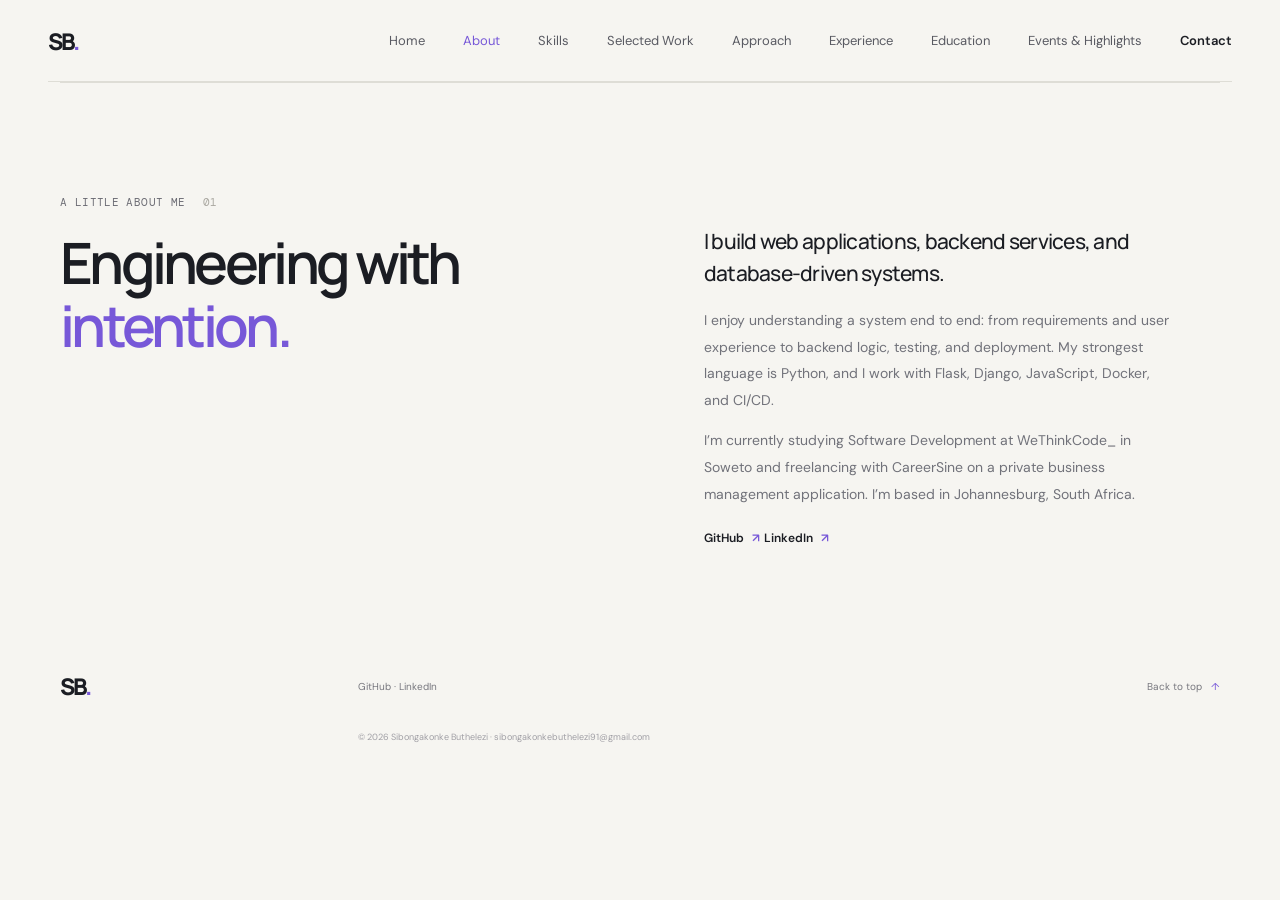
==== about.html @ 2654a07a "built personal portfolio :" ====
<!doctype html>
<html lang="en">
  <head>
    <meta charset="UTF-8" />
    <meta name="viewport" content="width=device-width, initial-scale=1" />
    <meta name="description" content="About information for Sibongakonke Buthelezi, a software engineer in Johannesburg." />
    <meta name="theme-color" content="#f6f5f1" />
    <title>About — Sibongakonke Buthelezi</title>
    <link rel="stylesheet" href="styles.css" />
    <script src="script.js" defer></script>
  </head>
  <body>
    <a class="skip-link" href="#main">Skip to content</a>

    <header class="site-header">
      <a class="wordmark" href="index.html" aria-label="Sibongakonke Buthelezi, home">SB<span>.</span></a>
      <button class="menu-toggle" type="button" aria-expanded="false" aria-controls="site-nav" aria-label="Open navigation">
        <span></span><span></span>
      </button>
      <nav class="site-nav" id="site-nav" aria-label="Main navigation">
        <a href="index.html">Home</a>
        <a href="about.html" aria-current="page">About</a>
        <a href="skills.html">Skills</a>
        <a href="work.html">Selected Work</a>
        <a href="approach.html">Approach</a>
        <a href="experience.html">Experience</a>
        <a href="education.html">Education</a>
        <a href="events.html">Events & Highlights</a>
        <a href="contact.html">Contact</a>
      </nav>
    </header>

    <main id="main">
      <section class="about section-wrap section-pad" id="about">
        <div class="section-heading">
          <p class="eyebrow">A little about me <span class="section-index">01</span></p>
          <h2>Engineering with<br /><span>intention.</span></h2>
        </div>
        <div class="about-copy">
          <p class="about-lead">
            I build web applications, backend services, and database-driven systems.
          </p>
          <p>
            I enjoy understanding a system end to end: from requirements and
            user experience to backend logic, testing, and deployment. My
            strongest language is Python, and I work with Flask, Django,
            JavaScript, Docker, and CI/CD.
          </p>
          <p>
            I’m currently studying Software Development at WeThinkCode_ in
            Soweto and freelancing with CareerSine on a private business
            management application. I’m based in Johannesburg, South Africa.
          </p>
          <a class="text-link about-link" href="https://github.com/sibongakonkebuthelezi91" target="_blank" rel="noopener noreferrer">GitHub <span aria-hidden="true">↗</span></a>
          <a class="text-link about-link" href="https://www.linkedin.com/in/sibongakonke-buthelezi-274b76344" target="_blank" rel="noopener noreferrer">LinkedIn <span aria-hidden="true">↗</span></a>
        </div>
      </section>
    </main>

    <footer class="site-footer section-wrap">
      <a class="wordmark footer-mark" href="index.html">SB<span>.</span></a>
      <p><a href="https://github.com/sibongakonkebuthelezi91" target="_blank" rel="noopener noreferrer">GitHub</a> · <a href="https://www.linkedin.com/in/sibongakonke-buthelezi-274b76344" target="_blank" rel="noopener noreferrer">LinkedIn</a></p>
      <a class="back-top" href="#main">Back to top <span aria-hidden="true">↑</span></a>
      <p class="copyright">© <span id="year"></span> Sibongakonke Buthelezi · <a href="mailto:sibongakonkebuthelezi91@gmail.com">sibongakonkebuthelezi91@gmail.com</a></p>
    </footer>
  </body>
</html>
---- styles.css ----
@import url("https://fonts.googleapis.com/css2?family=DM+Mono:wght@400;500&family=DM+Sans:wght@400;500;600;700&family=Manrope:wght@400;500;600;700;800&display=swap");

:root {
  color-scheme: light;
  --paper: #f6f5f1;
  --ink: #1b1d23;
  --muted: #71727a;
  --line: #deddd6;
  --purple: #7758d8;
  --green: #c1e46c;
  --display: "Manrope", "Arial", sans-serif;
  --body: "DM Sans", "Arial", sans-serif;
  --mono: "DM Mono", monospace;
}

* { box-sizing: border-box; }
html { scroll-behavior: smooth; scroll-padding-top: 90px; }
body { margin: 0; background: var(--paper); color: var(--ink); font-family: var(--body); -webkit-font-smoothing: antialiased; }
a { color: inherit; text-decoration: none; }
button { font: inherit; }
.section-wrap { width: min(1160px, calc(100% - 96px)); margin-inline: auto; }
.skip-link { position: absolute; z-index: 10; top: 12px; left: 12px; padding: 12px 16px; transform: translateY(-160%); background: var(--ink); color: white; }
.skip-link:focus { transform: translateY(0); }

.site-header { height: 82px; width: min(1280px, calc(100% - 96px)); margin: 0 auto; display: flex; align-items: center; justify-content: space-between; border-bottom: 1px solid var(--line); }
.wordmark { font: 800 23px var(--display); letter-spacing: -2px; }
.wordmark span { color: var(--purple); }
.site-nav { display: flex; align-items: center; gap: 38px; color: #595a62; font-size: 13px; }
.site-nav a { transition: color .2s ease; }
.site-nav a:hover, .text-link:hover, .back-top:hover { color: var(--purple); }
.site-nav a[aria-current="page"] { color: var(--purple); }
.site-nav a[href="contact.html"] { color: var(--ink); font-weight: 600; }
.site-nav a[href="contact.html"][aria-current="page"] { color: var(--purple); }
.menu-toggle { display: none; }

.hero { position: relative; min-height: 660px; padding-top: 103px; display: grid; grid-template-columns: 1.03fr .97fr; align-items: start; }
.eyebrow { margin: 0; color: #6c6c74; font: 11px var(--mono); letter-spacing: .035em; text-transform: uppercase; }
.status-dot { display: inline-block; width: 7px; height: 7px; margin: 0 8px 1px 0; border-radius: 50%; background: #78a84c; box-shadow: 0 0 0 3px #78a84c20; }
.eyebrow-divider { padding: 0 8px; color: #b5b3ad; }
h1, h2, h3, p { margin-top: 0; }
.hero h1 { margin: 29px 0 20px; font: 600 clamp(55px, 6.2vw, 80px)/1.03 var(--display); letter-spacing: -.075em; }
.hero h1 span, h2 span { color: var(--purple); }
.hero-intro { max-width: 440px; margin-bottom: 29px; color: #62636b; font-size: 16px; line-height: 1.8; }
.hero-actions { display: flex; align-items: center; gap: 25px; }
.button { display: inline-flex; min-height: 49px; align-items: center; justify-content: center; gap: 22px; padding: 0 19px; font-size: 12px; font-weight: 600; transition: transform .2s ease, background .2s ease; }
.button:hover { transform: translateY(-2px); }
.button-dark { background: var(--ink); color: white; }
.button-dark:hover { background: var(--purple); }
.button span { font-size: 16px; }
.text-link { font-size: 12px; font-weight: 600; transition: color .2s ease; }
.text-link span { margin-left: 5px; color: var(--purple); }
.hero-note { display: flex; align-items: center; gap: 12px; margin-top: 68px; }
.hero-note p { margin: 0; color: #77777d; font-size: 11px; }
.note-line { width: 27px; height: 1px; background: var(--purple); }

.hero-art { position: relative; height: 400px; margin: 21px 4px 0 14px; overflow: hidden; background: #e9e7e0; }
.art-orbit { position: absolute; border: 1px solid #c8c4bc; border-radius: 50%; }
.orbit-one { width: 510px; height: 510px; top: -57px; left: 15px; }
.orbit-two { width: 390px; height: 390px; top: 4px; left: 75px; border-color: #d7d4cc; }
.art-sun { position: absolute; width: 165px; height: 165px; top: 43px; right: 51px; border-radius: 50%; background: #d5cdf0; }
.hero-photo-card { position: absolute; top: 74px; left: 50%; width: min(320px, 72%); transform: translateX(-50%) rotate(-4deg); overflow: hidden; border: 8px solid rgba(255,255,255,.76); background: #f5f2ea; box-shadow: 0 22px 42px rgba(28, 25, 36, .18); }
.hero-photo-card img { display: block; width: 100%; height: 310px; object-fit: cover; }
.hero-photo-badge { position: absolute; right: 14px; bottom: 14px; padding: 8px 12px; background: rgba(27,29,35,.7); color: #f6f5f1; font: 700 9px var(--mono); letter-spacing: .06em; text-transform: uppercase; }
.art-caption { position: absolute; right: 19px; bottom: 16px; left: 19px; display: flex; justify-content: space-between; color: #74736f; font: 9px var(--mono); text-transform: uppercase; letter-spacing: .06em; }
.art-spark { position: absolute; color: var(--purple); font-size: 20px; }
.spark-one { top: 54px; left: 34px; }
.spark-two { right: 39px; bottom: 81px; color: #94934e; font-size: 13px; }
.scroll-cue { position: absolute; bottom: 34px; left: 0; display: flex; align-items: center; gap: 11px; color: #787880; font: 10px var(--mono); }
.scroll-cue span { display: inline-block; width: 26px; height: 1px; background: #aaa8a1; }

.section-pad { padding-top: 112px; padding-bottom: 116px; }
.page-directory { padding-top: 35px; padding-bottom: 105px; display: grid; grid-template-columns: .75fr 1.25fr; gap: 55px; border-top: 1px solid var(--line); }
.directory-heading h2 { margin-top: 20px; }
.directory-heading h2 span { color: var(--purple); }
.page-grid { display: grid; grid-template-columns: repeat(2, minmax(0, 1fr)); align-content: start; column-gap: 24px; }
.page-card { position: relative; min-height: 92px; padding: 15px 34px 15px 0; border-bottom: 1px solid var(--line); transition: color .2s ease; }
.page-card:hover { color: var(--purple); }
.page-card .eyebrow { font-size: 9px; }
.page-card h2 { margin: 8px 0 0; color: inherit; font: 600 16px var(--display); letter-spacing: -.035em; }
.page-card-arrow { position: absolute; top: 37px; right: 5px; color: var(--purple); }
.about { border-top: 1px solid var(--line); display: grid; grid-template-columns: 1fr 1fr; gap: 11%; }
.section-index { margin-left: 10px; color: #aaa8a1; }
h2 { margin: 22px 0 0; font: 600 clamp(39px, 4.6vw, 57px)/1.1 var(--display); letter-spacing: -.065em; }
.about-copy { max-width: 470px; padding-top: 31px; }
.about-copy p { color: #71727a; font-size: 14px; line-height: 1.9; }
.about-copy .about-lead { margin-bottom: 18px; color: var(--ink); font: 500 21px/1.5 var(--display); letter-spacing: -.035em; }
.about-link { display: inline-block; margin-top: 9px; }

.work { border-top: 1px solid var(--line); }
.work-heading { display: flex; align-items: end; justify-content: space-between; margin-bottom: 48px; }
.work-intro { max-width: 330px; margin: 0 0 4px; color: #71727a; font-size: 13px; line-height: 1.8; }
.project-grid { display: grid; grid-template-columns: 1.15fr .85fr; gap: 22px; }
.project-card { min-width: 0; }
.project-visual { position: relative; height: 300px; overflow: hidden; }
.event-video-visual { display: grid; place-items: center; background: #23242d; }
.event-video { display: block; width: 100%; height: 100%; object-fit: contain; }
.event-video-visual .visual-label { padding: 5px 8px; background: #23242dcc; color: #fff; }
.visual-portfolio { display: grid; place-items: center; background: #ddd7f0; }
.mini-browser { width: 64%; height: 185px; transform: rotate(-4deg); background: #f9f8f5; box-shadow: 0 18px 38px #51477225; }
.mini-browser-bar { height: 18px; display: flex; align-items: center; gap: 4px; padding-left: 9px; background: #e9e7e1; }
.mini-browser-bar span { width: 4px; height: 4px; border-radius: 50%; background: #b9b6b1; }
.mini-layout { position: relative; padding: 20px 22px; }
.mini-layout i { display: block; width: 25%; height: 5px; margin-bottom: 15px; background: #9882d4; }
.mini-layout b, .mini-layout em { display: block; width: 60%; height: 10px; margin-bottom: 5px; background: #33343b; }
.mini-layout em { width: 43%; height: 4px; background: #c4c2c1; }
.mini-block { display: inline-block; width: 42%; height: 50px; margin: 18px 3% 0 0; background: #ded8f0; }
.mini-block:last-child { background: #e8e6df; }
.visual-product { background: #dbe2d7; }
.product-shape { position: absolute; border-radius: 50%; }
.shape-one { width: 240px; height: 240px; top: -52px; right: -26px; background: #c6d59f; }
.shape-two { width: 190px; height: 190px; bottom: -56px; left: 24px; background: #929b77; }
.shape-three { width: 106px; height: 106px; top: 89px; left: 39%; border: 1px solid #5d6850; background: #dbe2d7; }
.visual-label { position: absolute; bottom: 14px; left: 16px; color: #5e5c62; font: 9px var(--mono); text-transform: uppercase; letter-spacing: .06em; }
.project-info { position: relative; padding: 21px 1px 0; display: grid; grid-template-columns: 1fr 26px; }
.project-type { margin-bottom: 8px; color: #818087; font: 9px var(--mono); text-transform: uppercase; letter-spacing: .04em; }
.project-info h3 { margin: 0; font: 600 19px var(--display); letter-spacing: -.04em; }
.project-arrow { justify-self: end; color: var(--purple); font-size: 18px; }
.project-description { max-width: 360px; grid-column: 1 / -1; margin: 13px 0 0; color: #74747b; font-size: 12px; line-height: 1.7; }
.work-footnote { margin: 35px 0 0; color: #898890; font-size: 11px; }
.work-footnote span { margin-right: 5px; color: var(--purple); }

.approach { border-top: 1px solid var(--line); display: grid; grid-template-columns: .85fr 1.15fr; gap: 10%; }
.approach-heading > p:last-child { max-width: 290px; margin: 22px 0 0; color: #71727a; font-size: 13px; line-height: 1.8; }
.principles { border-top: 1px solid var(--line); }
.principle { min-height: 117px; padding: 24px 0; display: grid; grid-template-columns: 46px 1fr 22px; align-items: start; gap: 10px; border-bottom: 1px solid var(--line); }
.principle-number { padding-top: 3px; color: #94929a; font: 10px var(--mono); }
.principle h3 { margin-bottom: 7px; font: 600 16px var(--display); letter-spacing: -.025em; }
.principle p { max-width: 390px; margin: 0; color: #77777e; font-size: 12px; line-height: 1.75; }
.principle-mark { color: #99979f; font-size: 15px; }

.contact { width: min(1280px, 100%); padding: 0 60px; }
.contact-inner { position: relative; min-height: 396px; padding: 67px 8.2%; overflow: hidden; background: var(--ink); color: #fff; }
.contact .eyebrow { color: #a9a8b0; }
.contact h2 { position: relative; z-index: 1; margin-top: 20px; font-size: clamp(42px, 5vw, 61px); }
.contact h2 span { color: var(--green); }
.contact-copy { position: relative; z-index: 1; max-width: 385px; margin: 16px 0 21px; color: #b4b3bb; font-size: 12px; line-height: 1.8; }
.button-light { position: relative; z-index: 1; background: var(--green); color: var(--ink); }
.button-light:hover { background: #d2ee8d; }
.contact-note { position: relative; z-index: 1; margin: 10px 0 0; color: #9998a0; font-size: 10px; }
.contact-decoration { position: absolute; right: 8%; bottom: -22px; color: #ffffff09; font: 800 clamp(70px, 10vw, 135px)/.9 var(--display); letter-spacing: -.09em; transform: rotate(-8deg); }
.site-footer { min-height: 105px; display: grid; grid-template-columns: 1fr 2fr 1fr; align-items: center; gap: 15px; color: #77777e; font-size: 10px; }
.site-footer p { margin: 0; }
.footer-mark { color: var(--ink); }
.back-top { justify-self: end; transition: color .2s ease; }
.back-top span { margin-left: 6px; color: var(--purple); }
.copyright { grid-column: 2; grid-row: 2; padding-bottom: 18px; color: #a09fa5; font-size: 9px; }

@keyframes blink { to { visibility: hidden; } }
@media (prefers-reduced-motion: reduce) {
  *, *::before, *::after { scroll-behavior: auto !important; animation-duration: .01ms !important; animation-iteration-count: 1 !important; transition-duration: .01ms !important; }
}
@media (max-width: 850px) {
  .section-wrap { width: min(100% - 56px, 700px); }
  .site-header { width: calc(100% - 56px); height: auto; min-height: 82px; padding-block: 13px; gap: 20px; }
  .site-nav { flex-wrap: wrap; justify-content: flex-end; gap: 10px 17px; font-size: 12px; }
  .hero { min-height: auto; padding-top: 76px; padding-bottom: 85px; grid-template-columns: 1fr 1fr; }
  .hero h1 { font-size: clamp(49px, 7vw, 66px); }
  .hero-intro { font-size: 14px; }
  .hero-art { height: 340px; margin-left: 0; }
  .hero-photo-card { width: min(300px, 75%); }
  .hero-photo-card img { height: 280px; }
  .section-pad { padding-top: 85px; padding-bottom: 88px; }
  .page-directory { grid-template-columns: 1fr; gap: 27px; }
  .project-visual { height: 250px; }
  .contact { width: 100%; padding: 0 28px; }
}
@media (max-width: 620px) {
  html { scroll-padding-top: 70px; }
  .section-wrap { width: calc(100% - 40px); }
  .site-header { position: relative; z-index: 5; width: calc(100% - 40px); height: 70px; min-height: 70px; padding-block: 0; gap: 0; }
  .menu-toggle { width: 42px; height: 42px; padding: 12px 9px; display: flex; flex-direction: column; justify-content: center; gap: 6px; border: 0; background: transparent; cursor: pointer; }
  .menu-toggle span { width: 23px; height: 1px; background: var(--ink); transition: transform .2s ease; }
  .menu-toggle[aria-expanded="true"] span:first-child { transform: translateY(3.5px) rotate(45deg); }
  .menu-toggle[aria-expanded="true"] span:last-child { transform: translateY(-3.5px) rotate(-45deg); }
  .site-nav { position: absolute; top: 69px; right: 0; left: 0; padding: 0 20px; display: flex; flex-direction: column; align-items: stretch; gap: 0; overflow: hidden; background: var(--paper); opacity: 0; pointer-events: none; transform: translateY(-8px); transition: opacity .2s ease, transform .2s ease; }
  .site-nav.is-open { padding-top: 8px; padding-bottom: 13px; opacity: 1; pointer-events: auto; transform: translateY(0); }
  .site-nav a { padding: 13px 0; border-bottom: 1px solid var(--line); }
  .site-nav .nav-contact { border: 0; }
  .hero { padding-top: 62px; padding-bottom: 64px; display: flex; flex-direction: column; }
  .hero h1 { margin-top: 24px; font-size: clamp(52px, 14vw, 76px); }
  .hero-intro { max-width: 410px; font-size: 14px; }
  .hero-note { margin-top: 36px; }
  .hero-art { width: 100%; height: 320px; margin: 49px 0 0; }
  .orbit-one { left: -5px; }
  .orbit-two { left: 45px; }
  .hero-photo-card { width: min(280px, 80%); }
  .hero-photo-card img { height: 250px; }
  .scroll-cue { display: none; }
  .section-pad { padding-top: 72px; padding-bottom: 74px; }
  .page-directory { padding-top: 30px; padding-bottom: 75px; gap: 24px; }
  .page-grid { grid-template-columns: 1fr; }
  .about, .approach { grid-template-columns: 1fr; gap: 28px; }
  h2 { font-size: clamp(42px, 11vw, 56px); }
  .about-copy { padding-top: 0; }
  .about-copy .about-lead { font-size: 19px; }
  .work-heading { display: block; margin-bottom: 31px; }
  .work-intro { margin-top: 20px; }
  .project-grid { grid-template-columns: 1fr; gap: 35px; }
  .project-visual { height: 250px; }
  .work-footnote { line-height: 1.7; }
  .approach-heading > p:last-child { margin-top: 18px; }
  .principle { min-height: 105px; grid-template-columns: 35px 1fr 18px; gap: 7px; }
  .contact { width: 100%; padding: 0 12px; }
  .contact-inner { min-height: 405px; padding: 55px 26px; }
  .contact h2 { font-size: clamp(43px, 12vw, 59px); }
  .contact-decoration { right: 3%; bottom: -8px; font-size: 85px; }
  .site-footer { min-height: 140px; padding-top: 24px; padding-bottom: 20px; grid-template-columns: 1fr 1fr; gap: 13px; }
  .site-footer > p:first-of-type { grid-column: 1 / -1; grid-row: 2; }
  .back-top { grid-column: 2; grid-row: 1; }
  .copyright { grid-column: 1 / -1; grid-row: 3; padding: 0; }
}
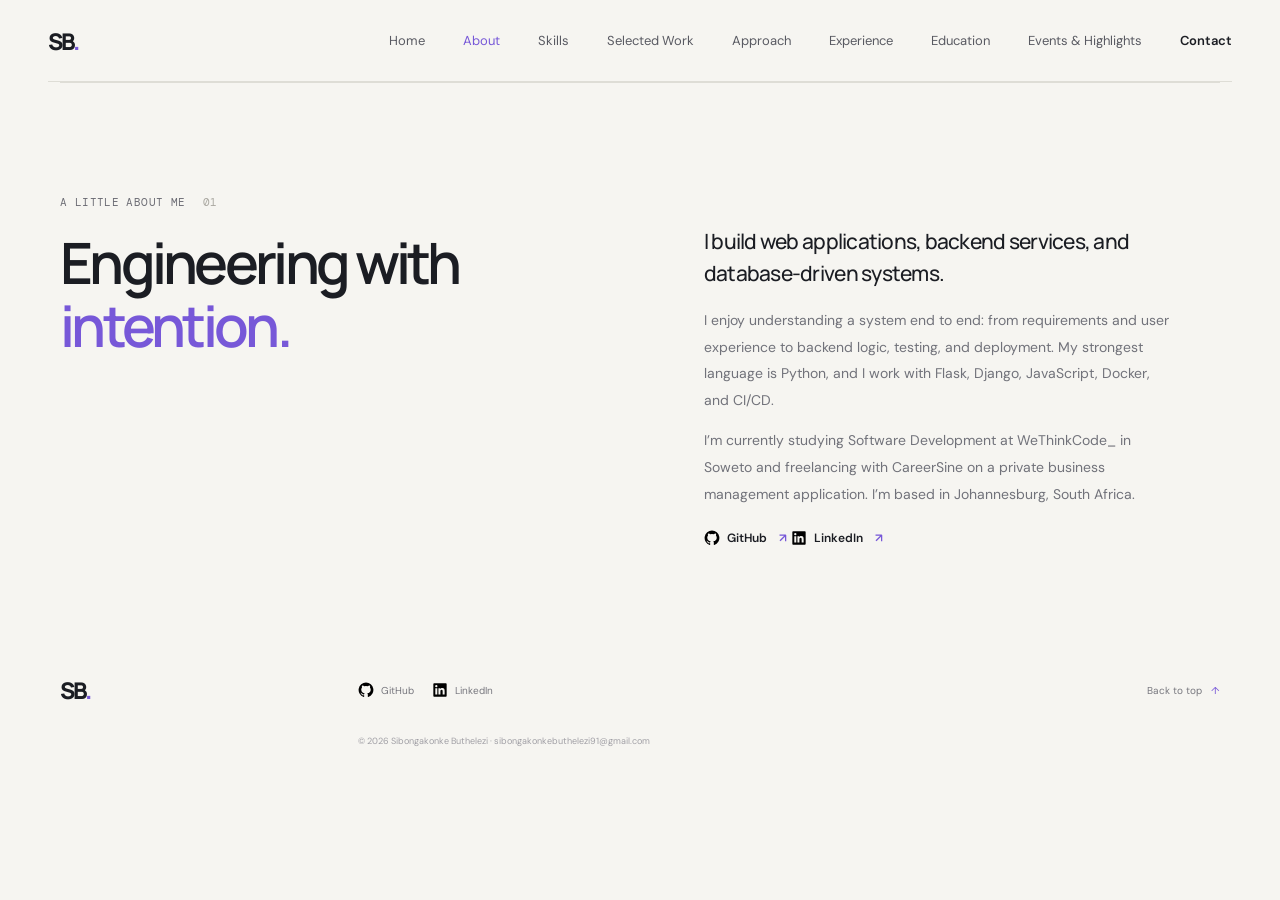
==== commit 4d651574: "added icons on social media" ====
--- a/about.html
+++ b/about.html
@@ -51,15 +51,15 @@
             Soweto and freelancing with CareerSine on a private business
             management application. I’m based in Johannesburg, South Africa.
           </p>
-          <a class="text-link about-link" href="https://github.com/sibongakonkebuthelezi91" target="_blank" rel="noopener noreferrer">GitHub <span aria-hidden="true">↗</span></a>
-          <a class="text-link about-link" href="https://www.linkedin.com/in/sibongakonke-buthelezi-274b76344" target="_blank" rel="noopener noreferrer">LinkedIn <span aria-hidden="true">↗</span></a>
+          <a class="text-link about-link social-link" href="https://github.com/sibongakonkebuthelezi91" target="_blank" rel="noopener noreferrer"><img class="social-icon" src="assets/github.svg" alt="" />GitHub <span aria-hidden="true">↗</span></a>
+          <a class="text-link about-link social-link" href="https://www.linkedin.com/in/sibongakonke-buthelezi-274b76344" target="_blank" rel="noopener noreferrer"><img class="social-icon" src="assets/linkedin.svg" alt="" />LinkedIn <span aria-hidden="true">↗</span></a>
         </div>
       </section>
     </main>
 
     <footer class="site-footer section-wrap">
       <a class="wordmark footer-mark" href="index.html">SB<span>.</span></a>
-      <p><a href="https://github.com/sibongakonkebuthelezi91" target="_blank" rel="noopener noreferrer">GitHub</a> · <a href="https://www.linkedin.com/in/sibongakonke-buthelezi-274b76344" target="_blank" rel="noopener noreferrer">LinkedIn</a></p>
+      <p class="social-links"><a class="social-link" href="https://github.com/sibongakonkebuthelezi91" target="_blank" rel="noopener noreferrer"><img class="social-icon" src="assets/github.svg" alt="" />GitHub</a><a class="social-link" href="https://www.linkedin.com/in/sibongakonke-buthelezi-274b76344" target="_blank" rel="noopener noreferrer"><img class="social-icon" src="assets/linkedin.svg" alt="" />LinkedIn</a></p>
       <a class="back-top" href="#main">Back to top <span aria-hidden="true">↑</span></a>
       <p class="copyright">© <span id="year"></span> Sibongakonke Buthelezi · <a href="mailto:sibongakonkebuthelezi91@gmail.com">sibongakonkebuthelezi91@gmail.com</a></p>
     </footer>
--- a/styles.css
+++ b/styles.css
@@ -58,8 +58,8 @@
 .orbit-one { width: 510px; height: 510px; top: -57px; left: 15px; }
 .orbit-two { width: 390px; height: 390px; top: 4px; left: 75px; border-color: #d7d4cc; }
 .art-sun { position: absolute; width: 165px; height: 165px; top: 43px; right: 51px; border-radius: 50%; background: #d5cdf0; }
-.hero-photo-card { position: absolute; top: 74px; left: 50%; width: min(320px, 72%); transform: translateX(-50%) rotate(-4deg); overflow: hidden; border: 8px solid rgba(255,255,255,.76); background: #f5f2ea; box-shadow: 0 22px 42px rgba(28, 25, 36, .18); }
-.hero-photo-card img { display: block; width: 100%; height: 310px; object-fit: cover; }
+.hero-photo-card { position: absolute; inset: 0; overflow: hidden; background: #f5f2ea; }
+.hero-photo-card img { display: block; width: 100%; height: 100%; object-fit: contain; }
 .hero-photo-badge { position: absolute; right: 14px; bottom: 14px; padding: 8px 12px; background: rgba(27,29,35,.7); color: #f6f5f1; font: 700 9px var(--mono); letter-spacing: .06em; text-transform: uppercase; }
 .art-caption { position: absolute; right: 19px; bottom: 16px; left: 19px; display: flex; justify-content: space-between; color: #74736f; font: 9px var(--mono); text-transform: uppercase; letter-spacing: .06em; }
 .art-spark { position: absolute; color: var(--purple); font-size: 20px; }
@@ -140,6 +140,11 @@
 .contact-decoration { position: absolute; right: 8%; bottom: -22px; color: #ffffff09; font: 800 clamp(70px, 10vw, 135px)/.9 var(--display); letter-spacing: -.09em; transform: rotate(-8deg); }
 .site-footer { min-height: 105px; display: grid; grid-template-columns: 1fr 2fr 1fr; align-items: center; gap: 15px; color: #77777e; font-size: 10px; }
 .site-footer p { margin: 0; }
+.social-links { display: flex; flex-wrap: wrap; align-items: center; gap: 18px; }
+.social-link { display: inline-flex; align-items: center; gap: 7px; transition: color .2s ease; }
+.social-link:hover { color: var(--purple); }
+.social-icon { display: block; width: 16px; height: 16px; flex: 0 0 auto; }
+.contact-note .social-links { margin-top: 9px; }
 .footer-mark { color: var(--ink); }
 .back-top { justify-self: end; transition: color .2s ease; }
 .back-top span { margin-left: 6px; color: var(--purple); }
@@ -157,8 +162,6 @@
   .hero h1 { font-size: clamp(49px, 7vw, 66px); }
   .hero-intro { font-size: 14px; }
   .hero-art { height: 340px; margin-left: 0; }
-  .hero-photo-card { width: min(300px, 75%); }
-  .hero-photo-card img { height: 280px; }
   .section-pad { padding-top: 85px; padding-bottom: 88px; }
   .page-directory { grid-template-columns: 1fr; gap: 27px; }
   .project-visual { height: 250px; }
@@ -183,8 +186,6 @@
   .hero-art { width: 100%; height: 320px; margin: 49px 0 0; }
   .orbit-one { left: -5px; }
   .orbit-two { left: 45px; }
-  .hero-photo-card { width: min(280px, 80%); }
-  .hero-photo-card img { height: 250px; }
   .scroll-cue { display: none; }
   .section-pad { padding-top: 72px; padding-bottom: 74px; }
   .page-directory { padding-top: 30px; padding-bottom: 75px; gap: 24px; }
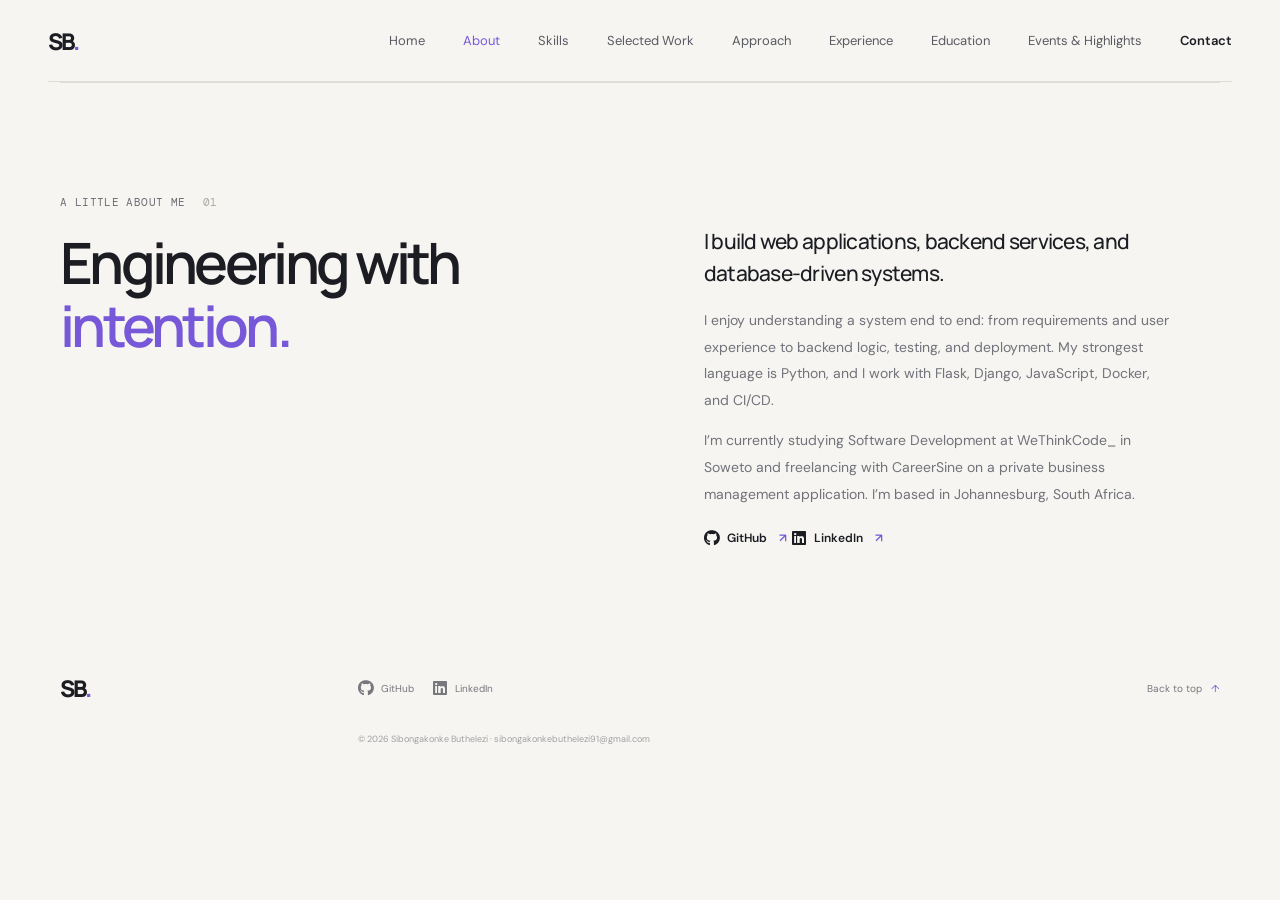
==== commit 63194665: "added icons on social media" ====
--- a/about.html
+++ b/about.html
@@ -7,6 +7,7 @@
     <meta name="theme-color" content="#f6f5f1" />
     <title>About — Sibongakonke Buthelezi</title>
     <link rel="stylesheet" href="styles.css" />
+    <link rel="stylesheet" href="https://cdnjs.cloudflare.com/ajax/libs/font-awesome/6.7.2/css/all.min.css" />
     <script src="script.js" defer></script>
   </head>
   <body>
@@ -51,15 +52,15 @@
             Soweto and freelancing with CareerSine on a private business
             management application. I’m based in Johannesburg, South Africa.
           </p>
-          <a class="text-link about-link social-link" href="https://github.com/sibongakonkebuthelezi91" target="_blank" rel="noopener noreferrer"><img class="social-icon" src="assets/github.svg" alt="" />GitHub <span aria-hidden="true">↗</span></a>
-          <a class="text-link about-link social-link" href="https://www.linkedin.com/in/sibongakonke-buthelezi-274b76344" target="_blank" rel="noopener noreferrer"><img class="social-icon" src="assets/linkedin.svg" alt="" />LinkedIn <span aria-hidden="true">↗</span></a>
+          <a class="text-link about-link social-link" href="https://github.com/sibongakonkebuthelezi91" target="_blank" rel="noopener noreferrer"><i class="social-icon fa-brands fa-github" aria-hidden="true"></i>GitHub <span aria-hidden="true">↗</span></a>
+          <a class="text-link about-link social-link" href="https://www.linkedin.com/in/sibongakonke-buthelezi-274b76344" target="_blank" rel="noopener noreferrer"><i class="social-icon fa-brands fa-linkedin" aria-hidden="true"></i>LinkedIn <span aria-hidden="true">↗</span></a>
         </div>
       </section>
     </main>
 
     <footer class="site-footer section-wrap">
       <a class="wordmark footer-mark" href="index.html">SB<span>.</span></a>
-      <p class="social-links"><a class="social-link" href="https://github.com/sibongakonkebuthelezi91" target="_blank" rel="noopener noreferrer"><img class="social-icon" src="assets/github.svg" alt="" />GitHub</a><a class="social-link" href="https://www.linkedin.com/in/sibongakonke-buthelezi-274b76344" target="_blank" rel="noopener noreferrer"><img class="social-icon" src="assets/linkedin.svg" alt="" />LinkedIn</a></p>
+      <p class="social-links"><a class="social-link" href="https://github.com/sibongakonkebuthelezi91" target="_blank" rel="noopener noreferrer"><i class="social-icon fa-brands fa-github" aria-hidden="true"></i>GitHub</a><a class="social-link" href="https://www.linkedin.com/in/sibongakonke-buthelezi-274b76344" target="_blank" rel="noopener noreferrer"><i class="social-icon fa-brands fa-linkedin" aria-hidden="true"></i>LinkedIn</a></p>
       <a class="back-top" href="#main">Back to top <span aria-hidden="true">↑</span></a>
       <p class="copyright">© <span id="year"></span> Sibongakonke Buthelezi · <a href="mailto:sibongakonkebuthelezi91@gmail.com">sibongakonkebuthelezi91@gmail.com</a></p>
     </footer>
--- a/styles.css
+++ b/styles.css
@@ -143,7 +143,7 @@
 .social-links { display: flex; flex-wrap: wrap; align-items: center; gap: 18px; }
 .social-link { display: inline-flex; align-items: center; gap: 7px; transition: color .2s ease; }
 .social-link:hover { color: var(--purple); }
-.social-icon { display: block; width: 16px; height: 16px; flex: 0 0 auto; }
+.social-icon { display: inline-block; width: 16px; flex: 0 0 auto; font-size: 16px; text-align: center; }
 .contact-note .social-links { margin-top: 9px; }
 .footer-mark { color: var(--ink); }
 .back-top { justify-self: end; transition: color .2s ease; }
